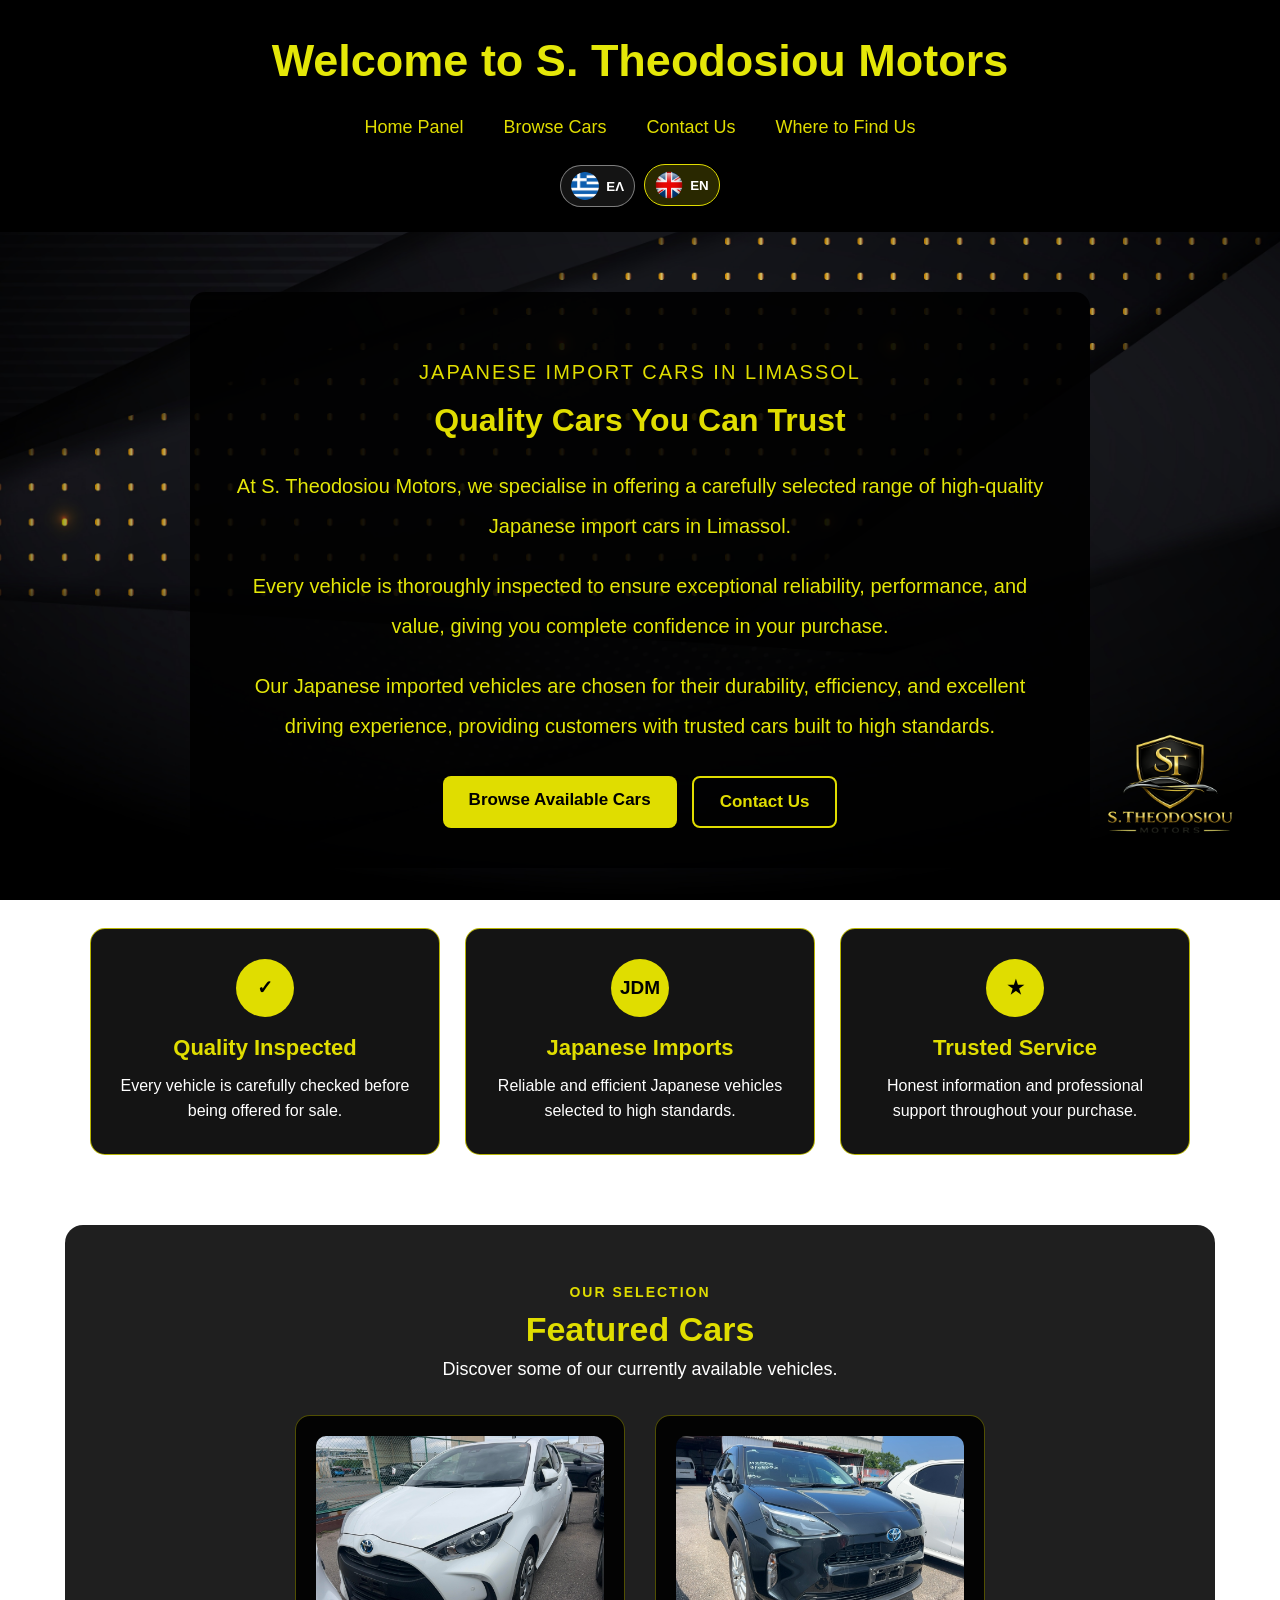
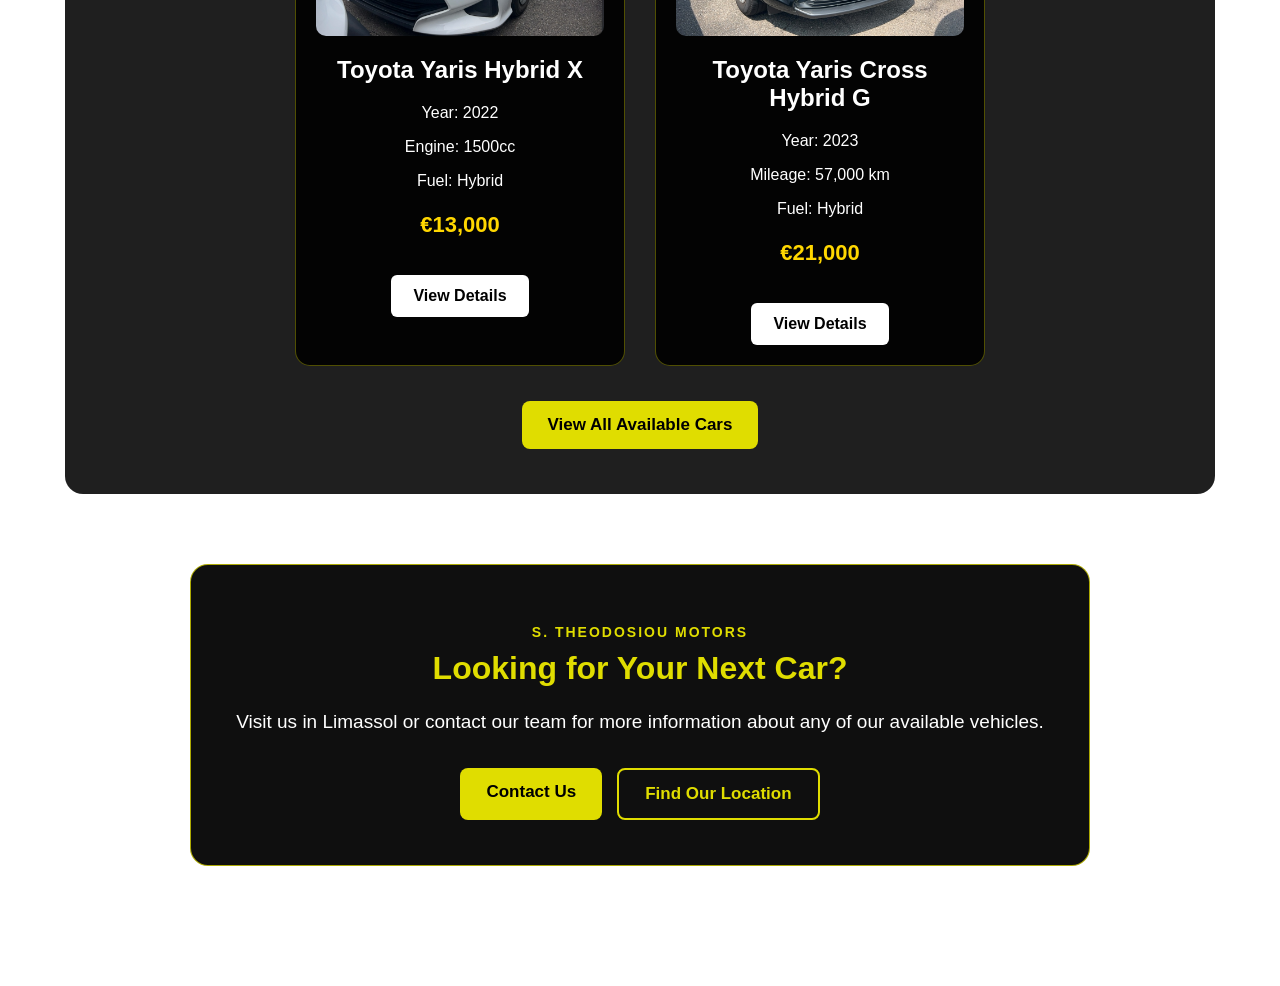
==== index.html @ 498f850a "Add files via upload" ====
<!DOCTYPE html>

<html lang="en">
<head>
<meta charset="utf-8"/>
<meta content="width=device-width, initial-scale=1.0" name="viewport"/>
<meta content="S. Theodosiou Motors offers carefully selected Japanese import cars in Limassol, Cyprus." name="description"/>
<title>S. Theodosiou Motors</title>
<link href="style.css" rel="stylesheet"/>
<script defer="" src="language.js"></script></head>
<body>
<header>
<h1>Welcome to S. Theodosiou Motors</h1>
<nav>
<a href="index.html">Home Panel</a>
<a href="browse.html">Browse Cars</a>
<a href="contact.html">Contact Us</a>
<a href="location.html">Where to Find Us</a>
</nav>
<div aria-label="Language selection" class="language-switcher">
<button aria-label="Ελληνικά" data-lang="el" type="button"><img alt="" src="images/flag-gr.png"/><span>ΕΛ</span></button>
<button aria-label="English" data-lang="en" type="button"><img alt="" src="images/flag-uk.png"/><span>EN</span></button>
</div></header>
<main>
<!-- INTRODUCTION -->
<section class="home">
<p class="home-label">JAPANESE IMPORT CARS IN LIMASSOL</p>
<h2>Quality Cars You Can Trust</h2>
<p>
                At S. Theodosiou Motors, we specialise in offering a carefully
                selected range of high-quality Japanese import cars in Limassol.
            </p>
<p>
                Every vehicle is thoroughly inspected to ensure exceptional
                reliability, performance, and value, giving you complete
                confidence in your purchase.
            </p>
<p>
                Our Japanese imported vehicles are chosen for their durability,
                efficiency, and excellent driving experience, providing customers
                with trusted cars built to high standards.
            </p>
<div class="home-buttons">
<a class="main-button" href="browse.html">
                    Browse Available Cars
                </a>
<a class="secondary-button" href="contact.html">
                    Contact Us
                </a>
</div>
</section>
<!-- BENEFITS -->
<section class="benefits">
<article class="benefit-box">
<div class="benefit-icon">✓</div>
<h3>Quality Inspected</h3>
<p>
                    Every vehicle is carefully checked before being offered
                    for sale.
                </p>
</article>
<article class="benefit-box">
<div class="benefit-icon">JDM</div>
<h3>Japanese Imports</h3>
<p>
                    Reliable and efficient Japanese vehicles selected to
                    high standards.
                </p>
</article>
<article class="benefit-box">
<div class="benefit-icon">★</div>
<h3>Trusted Service</h3>
<p>
                    Honest information and professional support throughout
                    your purchase.
                </p>
</article>
</section>
<!-- FEATURED CARS -->
<section class="featured-section">
<p class="section-label">OUR SELECTION</p>
<h2>Featured Cars</h2>
<p class="section-description">
                Discover some of our currently available vehicles.
            </p>
<div class="featured-cars">
<!-- FIRST FEATURED CAR -->
<article class="car-card">
<a aria-label="View Toyota Yaris Hybrid X" class="featured-image-link" href="yaris-hybrid-x.html">
<img alt="Toyota Yaris Hybrid X" src="images/yaris-hybrid-x/yaris1.jpg"/>
</a>
<h2>Toyota Yaris Hybrid X</h2>
<p>Year: 2022</p>
<p>Engine: 1500cc</p>
<p>Fuel: Hybrid</p>
<p class="price">€13,000</p>
<a href="yaris-hybrid-x.html">
                        View Details
                    </a>
</article>
<!-- SECOND FEATURED CAR -->
<article class="car-card">
<a aria-label="View Toyota Yaris Cross Hybrid G" class="featured-image-link" href="yaris-cross-hybrid-g.html">
<img alt="Toyota Yaris Cross Hybrid G" src="images/yaris-cross-hybrid-g/cross1.jpg"/>
</a>
<h2>Toyota Yaris Cross Hybrid G</h2>
<p>Year: 2023</p>
<p>Mileage: 57,000 km</p>
<p>Fuel: Hybrid</p>
<p class="price">€21,000</p>
<a href="yaris-cross-hybrid-g.html">
                        View Details
                    </a>
</article>
</div>
<a class="view-all-button" href="browse.html">
                View All Available Cars
            </a>
</section>
<!-- CONTACT CALL TO ACTION -->
<section class="home-contact">
<p class="section-label">S. THEODOSIOU MOTORS</p>
<h2>Looking for Your Next Car?</h2>
<p>
                Visit us in Limassol or contact our team for more information
                about any of our available vehicles.
            </p>
<div class="home-buttons">
<a class="main-button" href="contact.html">
                    Contact Us
                </a>
<a class="secondary-button" href="location.html">
                    Find Our Location
                </a>
</div>
</section>
</main>
<!-- LOGO -->
<div class="logo">
<img alt="S. Theodosiou Motors Logo" src="images/logo.png"/>
</div>
</body>
</html>
---- style.css ----
/* =========================
   GENERAL PAGE SETTINGS
========================= */

* {
    box-sizing: border-box;
}

html {
    scroll-behavior: smooth;
}

body {
    margin: 0;
    min-height: 100vh;
    font-family: Arial, sans-serif;
    color: rgb(228, 231, 8);

    background-image: url("images/background.jpg");
    background-size: cover;
    background-position: center;
    background-repeat: no-repeat;
    background-attachment: fixed;
}


/* =========================
   HEADER AND MENU
========================= */

header {
    background: rgb(0, 0, 0);
    padding: 25px 20px;
    text-align: center;
}

h1 {
    margin: 10px 0 20px;
    font-size: 45px;
}

nav {
    display: flex;
    justify-content: center;
    align-items: center;
    flex-wrap: wrap;
    gap: 12px;
}

nav a {
    display: inline-block;
    color: rgb(224, 221, 0);
    text-decoration: none;
    padding: 10px 14px;
    font-size: 18px;
    border-radius: 6px;
    transition:
        background 0.25s ease,
        color 0.25s ease;
}

nav a:hover {
    color: black;
    background: rgb(224, 221, 0);
}


/* =========================
   HOME PAGE
========================= */

.home {
    width: min(900px, 90%);
    margin: 60px auto;
    padding: 40px;

    background: rgba(0, 0, 0, 0.90);
    border-radius: 15px;
    text-align: center;
}

.home h2 {
    margin-top: 10px;
    font-size: 32px;
    color: rgb(224, 221, 0);
}

.home p {
    font-size: 20px;
    line-height: 2;
    font-weight: 500;
}

.home-label,
.section-label {
    margin-bottom: 10px;
    color: rgb(224, 221, 0);
    font-size: 14px;
    font-weight: bold;
    letter-spacing: 2px;
}

.home-buttons {
    display: flex;
    justify-content: center;
    flex-wrap: wrap;
    gap: 15px;
    margin-top: 30px;
}


/* =========================
   MAIN BUTTONS
========================= */

.main-button,
.secondary-button,
.view-all-button {
    display: inline-block;
    padding: 14px 26px;
    border-radius: 8px;
    text-decoration: none;
    font-size: 17px;
    font-weight: bold;
    transition:
        transform 0.25s ease,
        background 0.25s ease,
        color 0.25s ease;
}

.main-button {
    background: rgb(224, 221, 0);
    color: black;
}

.main-button:hover {
    background: white;
    color: black;
    transform: translateY(-3px);
}

.secondary-button {
    border: 2px solid rgb(224, 221, 0);
    color: rgb(224, 221, 0);
    background: transparent;
}

.secondary-button:hover {
    background: rgb(224, 221, 0);
    color: black;
    transform: translateY(-3px);
}


/* =========================
   HOME BENEFITS
========================= */

.benefits {
    display: grid;
    grid-template-columns: repeat(3, minmax(0, 1fr));
    gap: 25px;

    width: min(1100px, 90%);
    margin: 40px auto 70px;
}

.benefit-box {
    padding: 30px 24px;

    background: rgba(0, 0, 0, 0.92);
    border: 1px solid rgba(224, 221, 0, 0.8);
    border-radius: 15px;

    text-align: center;
    transition:
        transform 0.25s ease,
        box-shadow 0.25s ease;
}

.benefit-box:hover {
    transform: translateY(-6px);
    box-shadow: 0 12px 30px rgba(0, 0, 0, 0.55);
}

.benefit-icon {
    display: flex;
    justify-content: center;
    align-items: center;

    width: 58px;
    height: 58px;
    margin: 0 auto 18px;

    background: rgb(224, 221, 0);
    color: black;

    border-radius: 50%;
    font-size: 19px;
    font-weight: bold;
}

.benefit-box h3 {
    margin: 0 0 12px;
    color: rgb(224, 221, 0);
    font-size: 22px;
}

.benefit-box p {
    margin: 0;
    color: white;
    line-height: 1.6;
}


/* =========================
   COMPANY LOGO
========================= */

.logo {
    position: fixed;
    bottom: 20px;
    right: 20px;
    z-index: 20;
}

.logo img {
    width: 180px;
    max-width: 30vw;
    height: auto;
}


/* =========================
   BROWSE CARS
========================= */

.cars-container {
    display: grid;
    grid-template-columns: repeat(auto-fit, minmax(260px, 320px));
    justify-content: center;
    gap: 30px;
    padding: 50px 25px;
}

.car-card {
    width: 100%;
    background: rgba(0, 0, 0, 0.88);
    padding: 20px;
    border-radius: 15px;
    text-align: center;
    overflow: hidden;
}

.car-card img {
    width: 100%;
    height: 200px;
    object-fit: cover;
    display: block;
    border-radius: 10px;
}

.car-card h2 {
    color: white;
    font-size: 24px;
}

.car-card p {
    color: white;
}

.car-card a {
    display: inline-block;
    margin-top: 15px;
    padding: 12px 22px;

    background: white;
    color: black;

    text-decoration: none;
    border-radius: 6px;
    font-weight: bold;
    transition:
        background 0.25s ease,
        transform 0.25s ease;
}

.car-card a:hover {
    background: rgb(224, 221, 0);
    transform: translateY(-2px);
}

.price {
    font-size: 22px;
    font-weight: bold;
    color: gold !important;
}


/* =========================
   FEATURED CARS
========================= */

.featured-section {
    width: min(1150px, 94%);
    margin: 70px auto;
    padding: 45px 30px;

    background: rgba(0, 0, 0, 0.88);
    border-radius: 18px;

    text-align: center;
}

.featured-section > h2 {
    margin: 5px 0 10px;
    color: rgb(224, 221, 0);
    font-size: 34px;
}

.section-description {
    margin: 0 0 35px;
    color: white;
    font-size: 18px;
}

.featured-cars {
    display: grid;
    grid-template-columns: repeat(auto-fit, minmax(260px, 330px));
    justify-content: center;
    gap: 30px;
}

.featured-cars .car-card {
    border: 1px solid rgba(224, 221, 0, 0.35);
    transition:
        transform 0.25s ease,
        box-shadow 0.25s ease;
}

.featured-cars .car-card:hover {
    transform: translateY(-6px);
    box-shadow: 0 14px 32px rgba(0, 0, 0, 0.6);
}

.featured-image-link {
    display: block !important;
    margin: 0 !important;
    padding: 0 !important;
    background: transparent !important;
}

.featured-image-link img {
    transition: transform 0.3s ease;
}

.featured-image-link:hover img {
    transform: scale(1.03);
}

.view-all-button {
    margin-top: 35px;
    background: rgb(224, 221, 0);
    color: black;
}

.view-all-button:hover {
    background: white;
    transform: translateY(-3px);
}


/* =========================
   HOME CONTACT SECTION
========================= */

.home-contact {
    width: min(900px, 90%);
    margin: 70px auto 120px;
    padding: 45px 35px;

    background: rgba(0, 0, 0, 0.94);
    border: 1px solid rgba(224, 221, 0, 0.75);
    border-radius: 18px;

    text-align: center;
}

.home-contact h2 {
    margin: 8px 0 15px;
    color: rgb(224, 221, 0);
    font-size: 32px;
}

.home-contact > p:not(.section-label) {
    color: white;
    font-size: 19px;
    line-height: 1.7;
}


/* =========================
   CAR DETAILS PAGE
========================= */

.car-details {
    width: min(1100px, 90%);
    margin: 50px auto;
    padding: 30px;

    background: rgba(0, 0, 0, 0.90);
    border-radius: 15px;
    text-align: center;
}

.gallery {
    display: grid;
    grid-template-columns: repeat(auto-fit, minmax(230px, 300px));
    justify-content: center;
    gap: 20px;
}

.gallery a {
    display: block;
}

.gallery img {
    width: 100%;
    height: 220px;
    display: block;
    object-fit: cover;
    border-radius: 10px;
}

.information {
    font-size: 20px;
    line-height: 1.8;
}


/* =========================
   CONTACT PAGE
========================= */

.contact-box {
    width: min(900px, 90%);
    margin: 50px auto;
    padding: 35px;

    background: rgba(0, 0, 0, 0.90);
    color: white;

    text-align: center;
    border-radius: 15px;
    font-size: 20px;
}

.whatsapp-button {
    display: inline-block;
    margin-top: 20px;
    padding: 15px 25px;

    background: green;
    color: white;

    text-decoration: none;
    border-radius: 10px;
    font-weight: bold;
}


/* =========================
   TABLET
========================= */

@media screen and (max-width: 768px) {

    body {
        background-attachment: scroll;
    }

    header {
        padding: 18px 12px;
    }

    h1 {
        font-size: 32px;
    }

    nav {
        gap: 8px;
    }

    nav a {
        font-size: 16px;
        padding: 9px 10px;
        margin: 0;
    }

    .home {
        width: 92%;
        margin: 30px auto;
        padding: 25px 20px;
    }

    .home p {
        font-size: 17px;
        line-height: 1.7;
    }

    .benefits {
        grid-template-columns: 1fr;
        width: 92%;
        gap: 18px;
        margin-bottom: 45px;
    }

    .featured-section {
        width: 94%;
        margin: 45px auto;
        padding: 30px 18px;
    }

    .featured-section > h2 {
        font-size: 29px;
    }

    .home-contact {
        width: 92%;
        margin: 45px auto 80px;
        padding: 30px 22px;
    }

    .cars-container {
        grid-template-columns: repeat(2, minmax(0, 1fr));
        gap: 16px;
        padding: 30px 15px;
    }

    .car-card {
        padding: 14px;
    }

    .car-card img {
        height: 170px;
    }

    .car-card h2 {
        font-size: 20px;
    }

    .car-details {
        width: 94%;
        margin: 30px auto;
        padding: 20px;
    }

    .information {
        font-size: 18px;
    }

    .logo img {
        width: 120px;
    }
}


/* =========================
   MOBILE PHONE
========================= */

@media screen and (max-width: 520px) {

    header {
        padding: 15px 10px;
    }

    h1 {
        font-size: 27px;
        line-height: 1.2;
    }

    nav {
        flex-direction: column;
        width: 100%;
    }

    nav a {
        width: 100%;
        max-width: 280px;
        padding: 11px;
        font-size: 16px;
        background: rgba(255, 255, 255, 0.08);
    }

    .home {
        width: 94%;
        margin: 22px auto;
        padding: 20px 16px;
    }

    .home h2 {
        font-size: 23px;
    }

    .home p {
        font-size: 16px;
        line-height: 1.6;
    }

    .home-label,
    .section-label {
        font-size: 12px;
        letter-spacing: 1.4px;
    }

    .home-buttons {
        flex-direction: column;
        align-items: center;
    }

    .main-button,
    .secondary-button,
    .view-all-button {
        width: 100%;
        max-width: 290px;
        padding: 13px 18px;
    }

    .benefits {
        width: 94%;
        margin: 25px auto 40px;
    }

    .benefit-box {
        padding: 24px 18px;
    }

    .featured-section {
        width: 94%;
        margin: 40px auto;
        padding: 25px 14px;
    }

    .featured-section > h2 {
        font-size: 27px;
    }

    .section-description {
        font-size: 16px;
    }

    .featured-cars {
        grid-template-columns: 1fr;
    }

    .home-contact {
        width: 94%;
        margin: 40px auto 60px;
        padding: 25px 17px;
    }

    .home-contact h2 {
        font-size: 26px;
    }

    .home-contact > p:not(.section-label) {
        font-size: 16px;
    }

    .cars-container {
        grid-template-columns: 1fr;
        padding: 25px 14px;
        gap: 22px;
    }

    .car-card {
        width: 100%;
        max-width: 390px;
        margin: 0 auto;
        padding: 16px;
    }

    .car-card img {
        height: 210px;
    }

    .car-card h2 {
        font-size: 22px;
    }

    .car-card a {
        width: 100%;
    }

    .car-details {
        width: 94%;
        margin: 22px auto;
        padding: 16px;
    }

    .car-details h2 {
        font-size: 23px;
    }

    .gallery {
        grid-template-columns: 1fr;
        gap: 15px;
    }

    .gallery img {
        width: 100%;
        height: auto;
        max-height: 300px;
    }

    .information {
        font-size: 16px;
        line-height: 1.6;
    }

    .contact-box {
        width: 94%;
        padding: 22px 16px;
        font-size: 17px;
    }

    .logo {
        position: static;
        text-align: center;
        margin: 25px auto;
    }

    .logo img {
        width: 110px;
        max-width: 100%;
    }
}


/* =========================
   LANGUAGE SWITCHER
========================= */
.language-switcher {
    display: flex;
    justify-content: center;
    gap: 9px;
    margin-top: 17px;
}
.language-switcher button {
    display: inline-flex;
    align-items: center;
    gap: 7px;
    padding: 6px 10px;
    border: 1px solid rgba(255,255,255,.45);
    border-radius: 999px;
    background: rgba(255,255,255,.08);
    color: white;
    cursor: pointer;
    font-weight: 700;
    transition: transform .2s ease, border-color .2s ease, background .2s ease;
}
.language-switcher button:hover,
.language-switcher button.active {
    transform: translateY(-1px);
    border-color: rgb(224,221,0);
    background: rgba(224,221,0,.18);
}
.language-switcher img {
    width: 28px;
    height: 28px;
    object-fit: cover;
    border-radius: 50%;
    display: block;
}
@media (max-width: 520px) {
    .language-switcher span { display: none; }
    .language-switcher button { padding: 5px; }
}
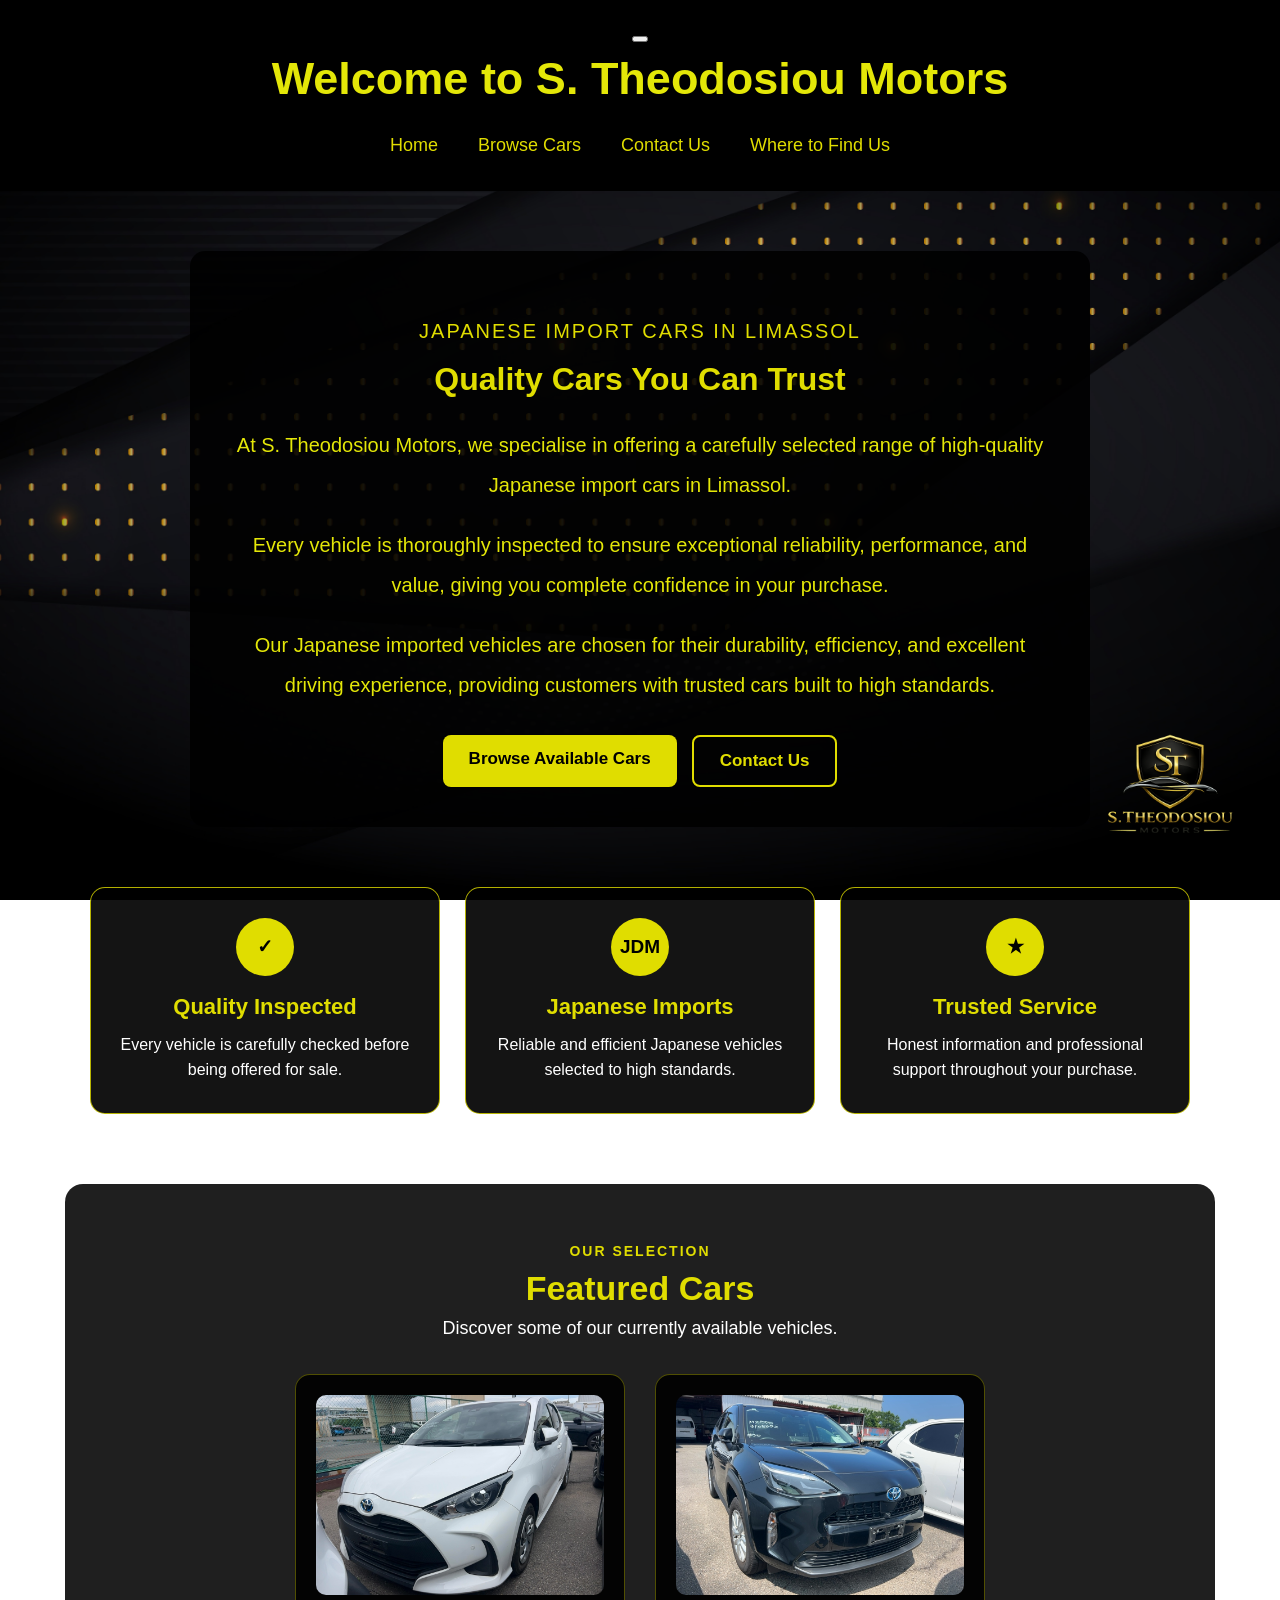
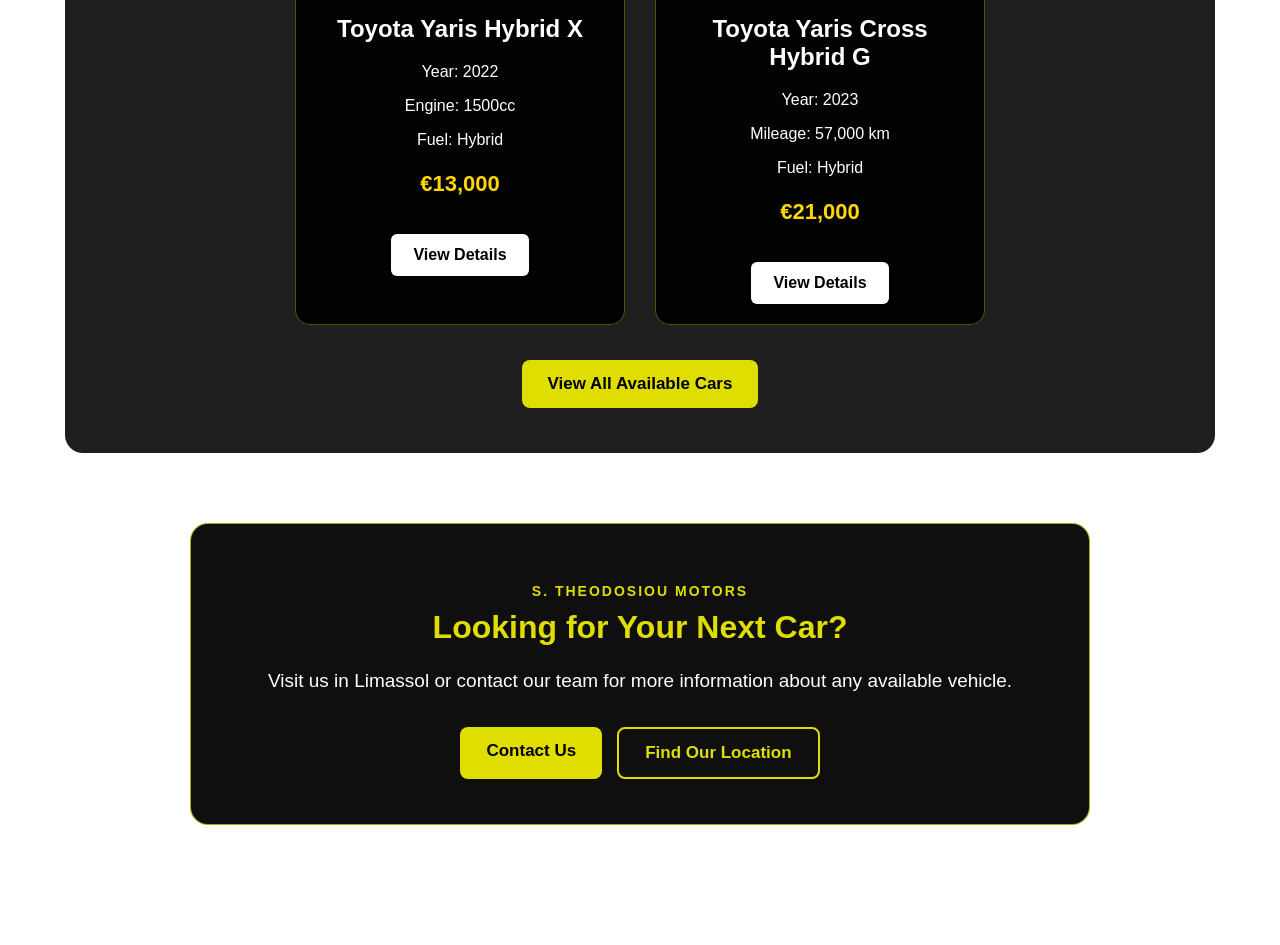
==== commit 00a9285e: "Update index.html" ====
--- a/index.html
+++ b/index.html
@@ -1,143 +1,237 @@
 <!DOCTYPE html>
-
 <html lang="en">
+
 <head>
-<meta charset="utf-8"/>
-<meta content="width=device-width, initial-scale=1.0" name="viewport"/>
-<meta content="S. Theodosiou Motors offers carefully selected Japanese import cars in Limassol, Cyprus." name="description"/>
-<title>S. Theodosiou Motors</title>
-<link href="style.css" rel="stylesheet"/>
-<script defer="" src="language.js"></script></head>
+    <meta charset="UTF-8">
+    <meta name="viewport" content="width=device-width, initial-scale=1.0">
+
+    <title>S. Theodosiou Motors</title>
+
+    <meta name="description"
+          content="S. Theodosiou Motors offers selected Japanese import cars in Limassol, Cyprus.">
+
+    <!-- SOCIAL MEDIA THUMBNAIL -->
+    <meta property="og:title" content="S. Theodosiou Motors">
+    <meta property="og:description"
+          content="Quality Japanese import cars in Limassol, Cyprus.">
+    <meta property="og:image"
+          content="https://andys450.github.io/s-theodosiou-motors.cy/images/social-thumbnail.jpg">
+    <meta property="og:image:type" content="image/jpeg">
+    <meta property="og:type" content="website">
+    <meta property="og:url"
+          content="https://andys450.github.io/s-theodosiou-motors.cy/">
+    <meta property="og:site_name" content="S. Theodosiou Motors">
+
+    <!-- THUMBNAIL FOR X / TWITTER -->
+    <meta name="twitter:card" content="summary_large_image">
+    <meta name="twitter:title" content="S. Theodosiou Motors">
+    <meta name="twitter:description"
+          content="Quality Japanese import cars in Limassol, Cyprus.">
+    <meta name="twitter:image"
+          content="https://andys450.github.io/s-theodosiou-motors.cy/images/social-thumbnail.jpg">
+
+    <link rel="stylesheet" href="style.css">
+</head>
+
 <body>
-<header>
-<h1>Welcome to S. Theodosiou Motors</h1>
-<nav>
-<a href="index.html">Home Panel</a>
-<a href="browse.html">Browse Cars</a>
-<a href="contact.html">Contact Us</a>
-<a href="location.html">Where to Find Us</a>
-</nav>
-<div aria-label="Language selection" class="language-switcher">
-<button aria-label="Ελληνικά" data-lang="el" type="button"><img alt="" src="images/flag-gr.png"/><span>ΕΛ</span></button>
-<button aria-label="English" data-lang="en" type="button"><img alt="" src="images/flag-uk.png"/><span>EN</span></button>
-</div></header>
-<main>
-<!-- INTRODUCTION -->
-<section class="home">
-<p class="home-label">JAPANESE IMPORT CARS IN LIMASSOL</p>
-<h2>Quality Cars You Can Trust</h2>
-<p>
+
+    <header>
+
+        <button id="languageToggle"
+                class="language-toggle"
+                type="button"
+                aria-label="Change language">
+        </button>
+
+        <h1>Welcome to S. Theodosiou Motors</h1>
+
+        <nav>
+            <a href="index.html">Home</a>
+            <a href="browse.html">Browse Cars</a>
+            <a href="contact.html">Contact Us</a>
+            <a href="location.html">Where to Find Us</a>
+        </nav>
+
+    </header>
+
+
+    <main>
+
+        <section class="home">
+
+            <p class="home-label">
+                JAPANESE IMPORT CARS IN LIMASSOL
+            </p>
+
+            <h2>Quality Cars You Can Trust</h2>
+
+            <p>
                 At S. Theodosiou Motors, we specialise in offering a carefully
                 selected range of high-quality Japanese import cars in Limassol.
             </p>
-<p>
+
+            <p>
                 Every vehicle is thoroughly inspected to ensure exceptional
                 reliability, performance, and value, giving you complete
                 confidence in your purchase.
             </p>
-<p>
+
+            <p>
                 Our Japanese imported vehicles are chosen for their durability,
                 efficiency, and excellent driving experience, providing customers
                 with trusted cars built to high standards.
             </p>
-<div class="home-buttons">
-<a class="main-button" href="browse.html">
+
+            <div class="home-buttons">
+                <a href="browse.html" class="main-button">
                     Browse Available Cars
                 </a>
-<a class="secondary-button" href="contact.html">
+
+                <a href="contact.html" class="secondary-button">
                     Contact Us
                 </a>
-</div>
-</section>
-<!-- BENEFITS -->
-<section class="benefits">
-<article class="benefit-box">
-<div class="benefit-icon">✓</div>
-<h3>Quality Inspected</h3>
-<p>
-                    Every vehicle is carefully checked before being offered
-                    for sale.
+            </div>
+
+        </section>
+
+
+        <section class="benefits">
+
+            <article class="benefit-box">
+                <div class="benefit-icon">✓</div>
+                <h3>Quality Inspected</h3>
+                <p>
+                    Every vehicle is carefully checked before being offered for sale.
                 </p>
-</article>
-<article class="benefit-box">
-<div class="benefit-icon">JDM</div>
-<h3>Japanese Imports</h3>
-<p>
-                    Reliable and efficient Japanese vehicles selected to
-                    high standards.
+            </article>
+
+            <article class="benefit-box">
+                <div class="benefit-icon">JDM</div>
+                <h3>Japanese Imports</h3>
+                <p>
+                    Reliable and efficient Japanese vehicles selected to high standards.
                 </p>
-</article>
-<article class="benefit-box">
-<div class="benefit-icon">★</div>
-<h3>Trusted Service</h3>
-<p>
-                    Honest information and professional support throughout
-                    your purchase.
+            </article>
+
+            <article class="benefit-box">
+                <div class="benefit-icon">★</div>
+                <h3>Trusted Service</h3>
+                <p>
+                    Honest information and professional support throughout your purchase.
                 </p>
-</article>
-</section>
-<!-- FEATURED CARS -->
-<section class="featured-section">
-<p class="section-label">OUR SELECTION</p>
-<h2>Featured Cars</h2>
-<p class="section-description">
+            </article>
+
+        </section>
+
+
+        <section class="featured-section">
+
+            <p class="section-label">OUR SELECTION</p>
+
+            <h2>Featured Cars</h2>
+
+            <p class="section-description">
                 Discover some of our currently available vehicles.
             </p>
-<div class="featured-cars">
-<!-- FIRST FEATURED CAR -->
-<article class="car-card">
-<a aria-label="View Toyota Yaris Hybrid X" class="featured-image-link" href="yaris-hybrid-x.html">
-<img alt="Toyota Yaris Hybrid X" src="images/yaris-hybrid-x/yaris1.jpg"/>
-</a>
-<h2>Toyota Yaris Hybrid X</h2>
-<p>Year: 2022</p>
-<p>Engine: 1500cc</p>
-<p>Fuel: Hybrid</p>
-<p class="price">€13,000</p>
-<a href="yaris-hybrid-x.html">
+
+            <div class="featured-cars">
+
+                <article class="car-card">
+
+                    <a href="yaris-hybrid-x.html"
+                       class="featured-image-link"
+                       aria-label="View Toyota Yaris Hybrid X">
+
+                        <img src="images/yaris-hybrid-x/yaris1.jpg"
+                             alt="Toyota Yaris Hybrid X">
+                    </a>
+
+                    <h2>Toyota Yaris Hybrid X</h2>
+
+                    <p>Year: 2022</p>
+                    <p>Engine: 1500cc</p>
+                    <p>Fuel: Hybrid</p>
+
+                    <p class="price">€13,000</p>
+
+                    <a href="yaris-hybrid-x.html">
                         View Details
                     </a>
-</article>
-<!-- SECOND FEATURED CAR -->
-<article class="car-card">
-<a aria-label="View Toyota Yaris Cross Hybrid G" class="featured-image-link" href="yaris-cross-hybrid-g.html">
-<img alt="Toyota Yaris Cross Hybrid G" src="images/yaris-cross-hybrid-g/cross1.jpg"/>
-</a>
-<h2>Toyota Yaris Cross Hybrid G</h2>
-<p>Year: 2023</p>
-<p>Mileage: 57,000 km</p>
-<p>Fuel: Hybrid</p>
-<p class="price">€21,000</p>
-<a href="yaris-cross-hybrid-g.html">
+
+                </article>
+
+
+                <article class="car-card">
+
+                    <a href="yaris-cross-hybrid-g.html"
+                       class="featured-image-link"
+                       aria-label="View Toyota Yaris Cross Hybrid G">
+
+                        <img src="images/yaris-cross-hybrid-g/cross1.jpg"
+                             alt="Toyota Yaris Cross Hybrid G">
+                    </a>
+
+                    <h2>Toyota Yaris Cross Hybrid G</h2>
+
+                    <p>Year: 2023</p>
+                    <p>Mileage: 57,000 km</p>
+                    <p>Fuel: Hybrid</p>
+
+                    <p class="price">€21,000</p>
+
+                    <a href="yaris-cross-hybrid-g.html">
                         View Details
                     </a>
-</article>
-</div>
-<a class="view-all-button" href="browse.html">
+
+                </article>
+
+            </div>
+
+            <a href="browse.html" class="view-all-button">
                 View All Available Cars
             </a>
-</section>
-<!-- CONTACT CALL TO ACTION -->
-<section class="home-contact">
-<p class="section-label">S. THEODOSIOU MOTORS</p>
-<h2>Looking for Your Next Car?</h2>
-<p>
+
+        </section>
+
+
+        <section class="home-contact">
+
+            <p class="section-label">
+                S. THEODOSIOU MOTORS
+            </p>
+
+            <h2>Looking for Your Next Car?</h2>
+
+            <p>
                 Visit us in Limassol or contact our team for more information
-                about any of our available vehicles.
-            </p>
-<div class="home-buttons">
-<a class="main-button" href="contact.html">
+                about any available vehicle.
+            </p>
+
+            <div class="home-buttons">
+
+                <a href="contact.html" class="main-button">
                     Contact Us
                 </a>
-<a class="secondary-button" href="location.html">
+
+                <a href="location.html" class="secondary-button">
                     Find Our Location
                 </a>
-</div>
-</section>
-</main>
-<!-- LOGO -->
-<div class="logo">
-<img alt="S. Theodosiou Motors Logo" src="images/logo.png"/>
-</div>
+
+            </div>
+
+        </section>
+
+    </main>
+
+
+    <div class="logo">
+        <img src="images/logo.png"
+             alt="S. Theodosiou Motors Logo">
+    </div>
+
+
+    <script src="language.js"></script>
+
 </body>
+
 </html>
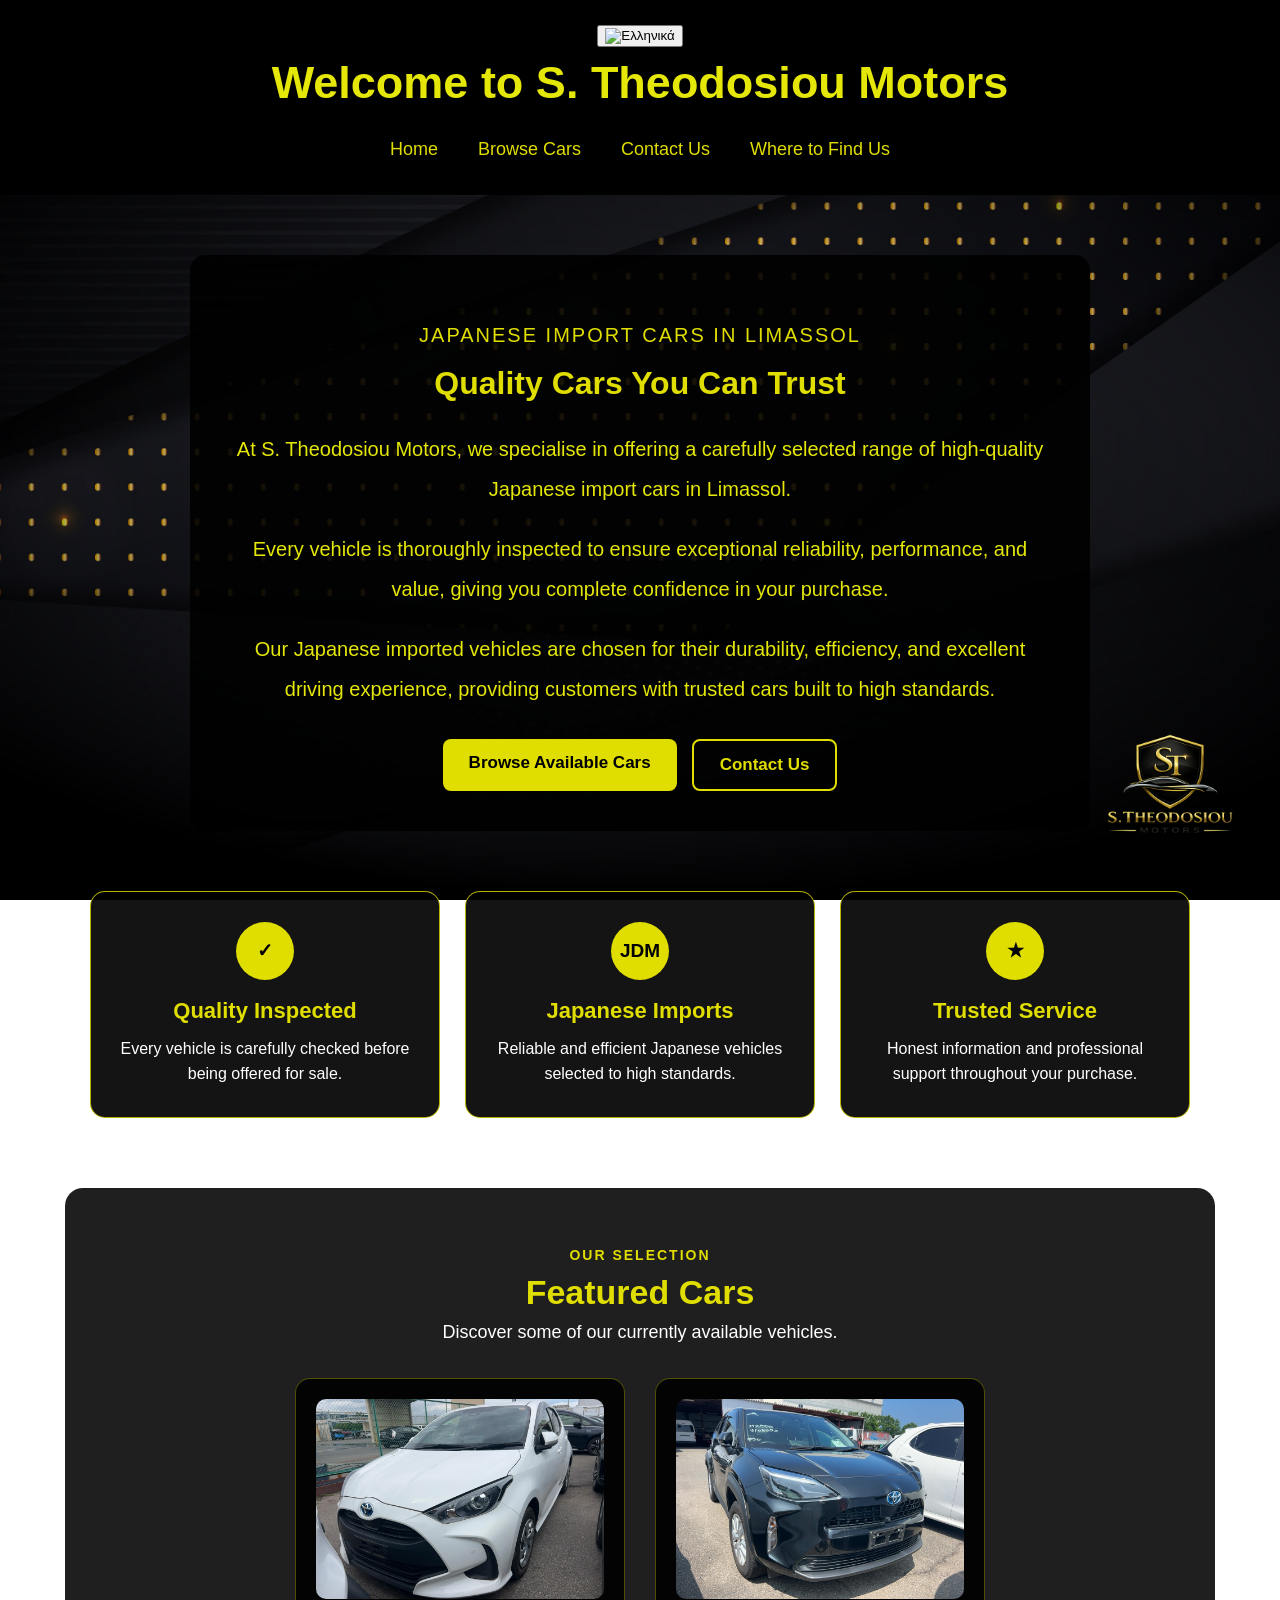
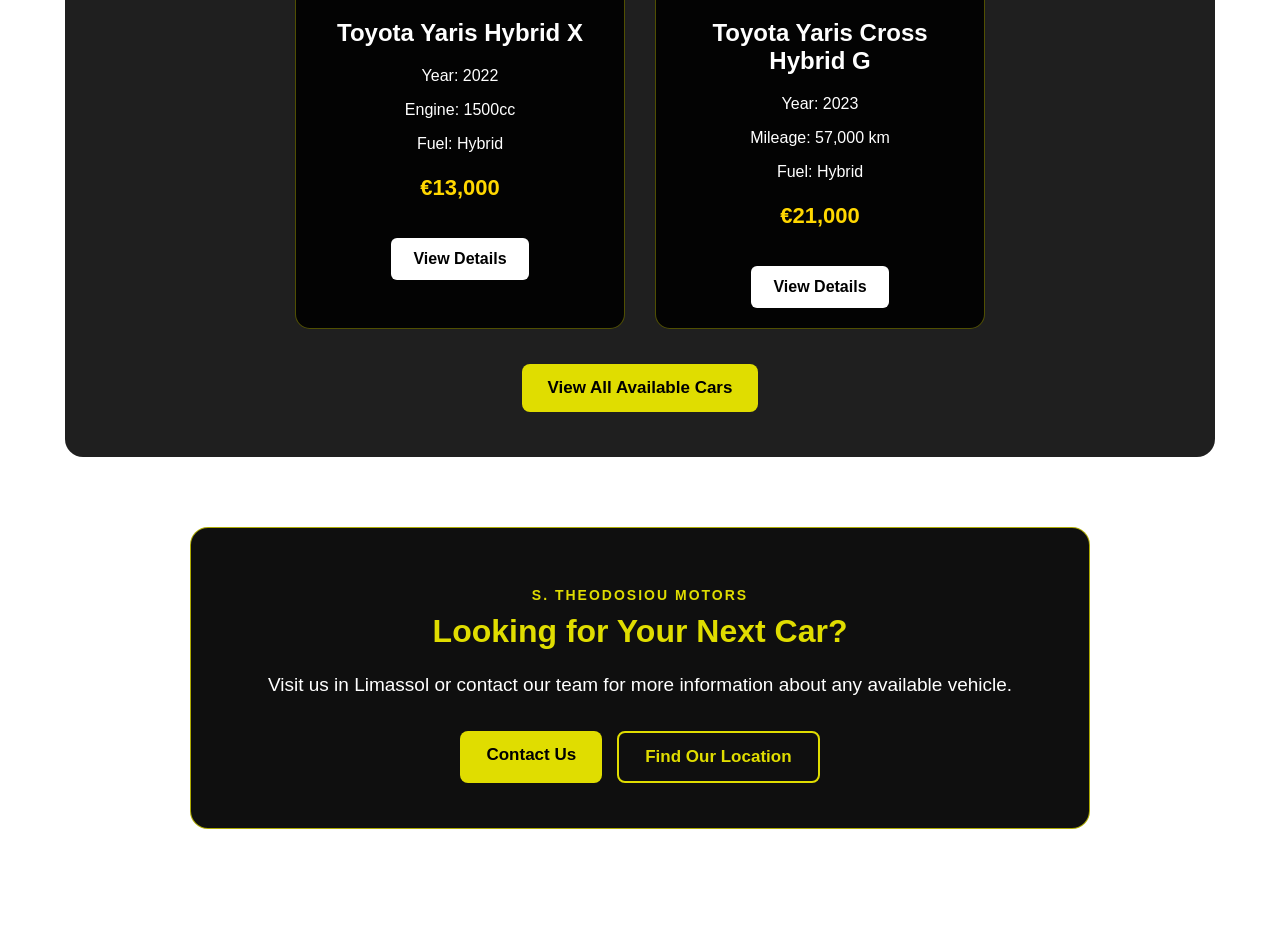
==== commit a7b9e01e: "Update index.html" ====
--- a/index.html
+++ b/index.html
@@ -37,11 +37,17 @@
 
     <header>
 
-        <button id="languageToggle"
-                class="language-toggle"
-                type="button"
-                aria-label="Change language">
-        </button>
+<button class="language-toggle"
+        type="button"
+        onclick="window.location.href='index-gr.html'"
+        aria-label="Αλλαγή στα Ελληνικά"
+        title="Αλλαγή στα Ελληνικά">
+
+    <img src="images/flags/gr.png"
+         class="language-flag"
+         alt="Ελληνικά">
+
+</button>
 
         <h1>Welcome to S. Theodosiou Motors</h1>
 
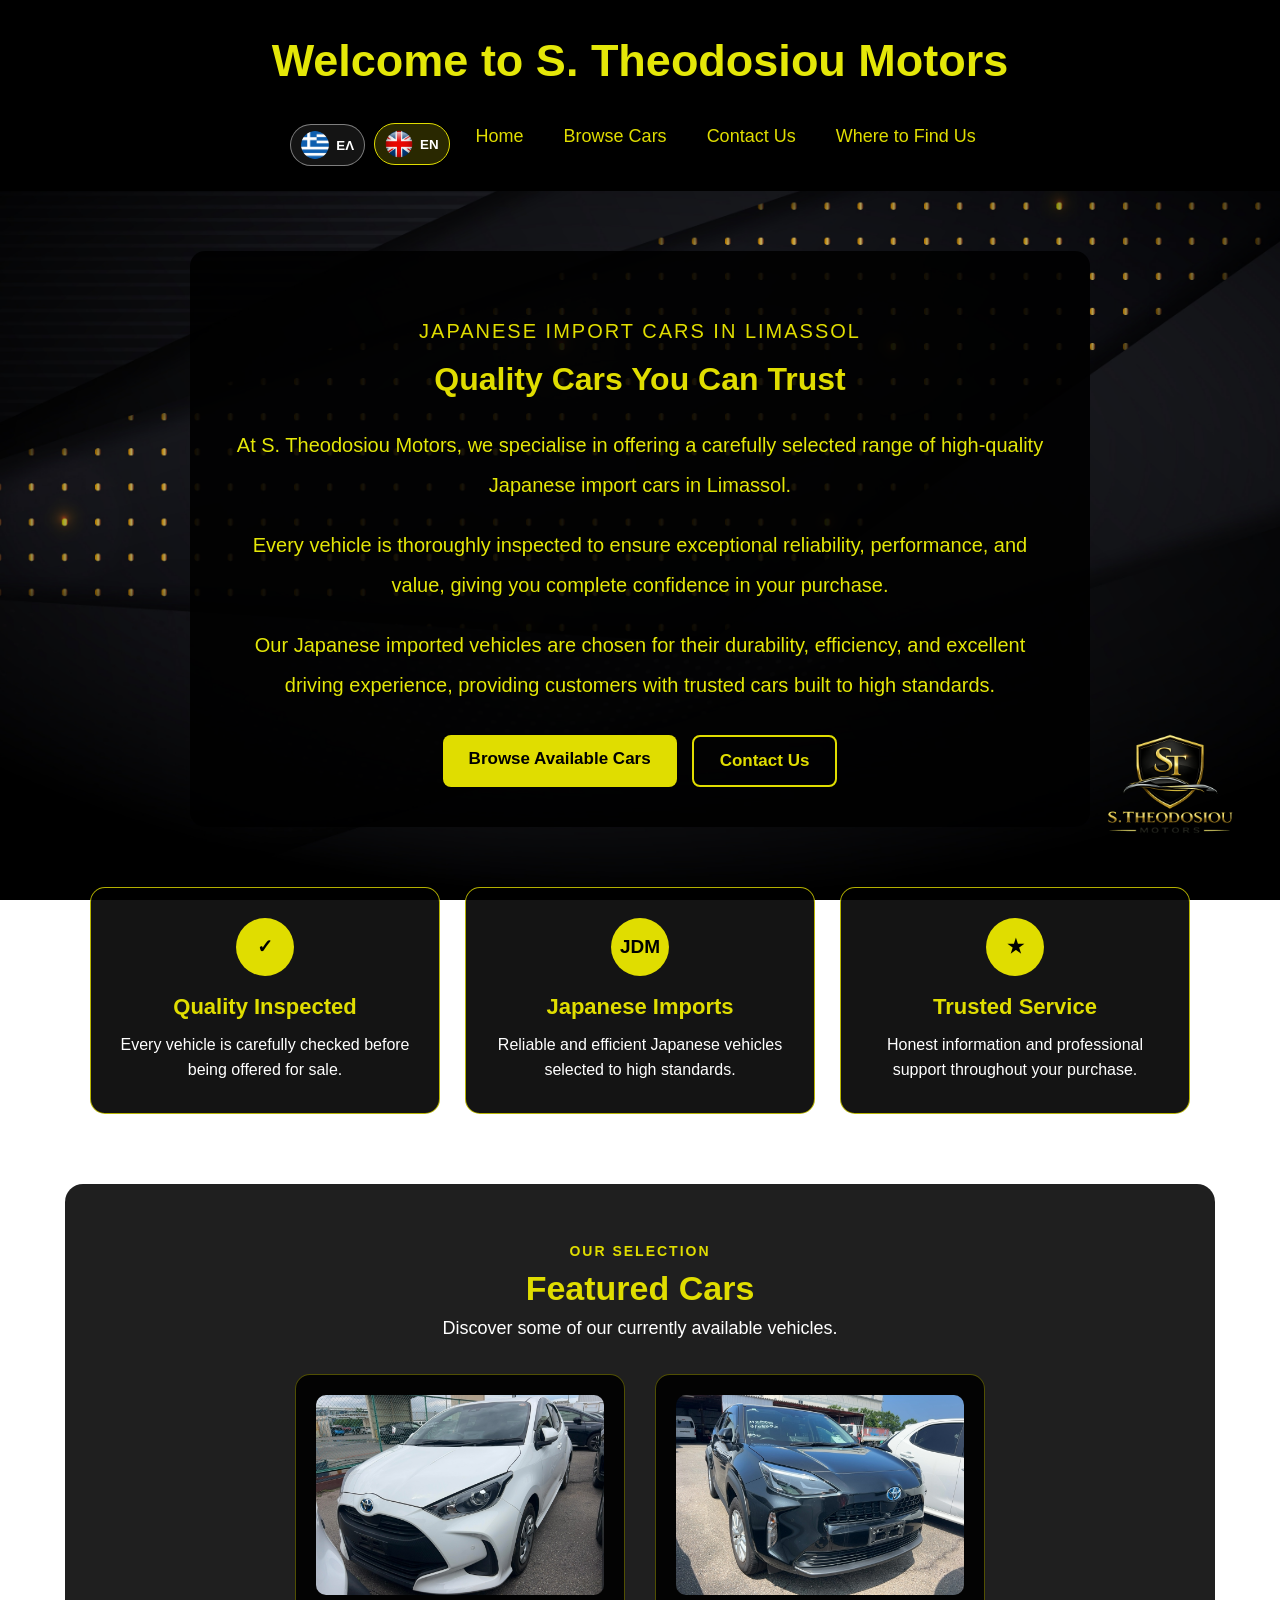
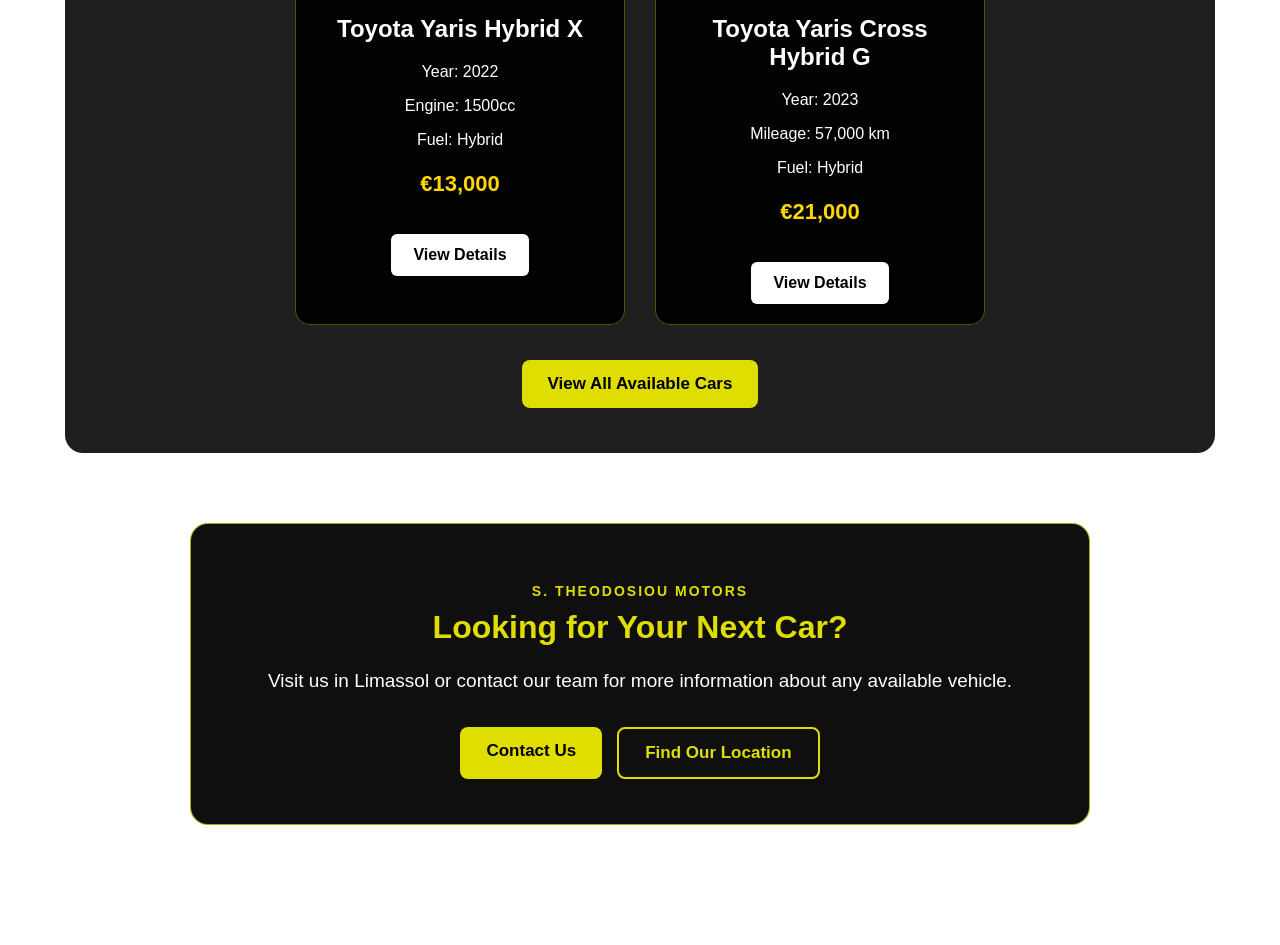
==== commit 8a7d329b: "Update index.html" ====
--- a/index.html
+++ b/index.html
@@ -2,6 +2,10 @@
 <html lang="en">
 
 <head>
+
+    <link rel="stylesheet" href="style.css">
+<script defer src="language.js"></script>
+    
     <meta charset="UTF-8">
     <meta name="viewport" content="width=device-width, initial-scale=1.0">
 
@@ -14,67 +18,119 @@
     <meta property="og:title" content="S. Theodosiou Motors">
     <meta property="og:description"
           content="Quality Japanese import cars in Limassol, Cyprus.">
+
     <meta property="og:image"
           content="https://andys450.github.io/s-theodosiou-motors.cy/images/social-thumbnail.jpg">
+
     <meta property="og:image:type" content="image/jpeg">
+
     <meta property="og:type" content="website">
+
     <meta property="og:url"
           content="https://andys450.github.io/s-theodosiou-motors.cy/">
-    <meta property="og:site_name" content="S. Theodosiou Motors">
-
-    <!-- THUMBNAIL FOR X / TWITTER -->
-    <meta name="twitter:card" content="summary_large_image">
-    <meta name="twitter:title" content="S. Theodosiou Motors">
+
+    <meta property="og:site_name"
+          content="S. Theodosiou Motors">
+
+
+    <!-- X / TWITTER THUMBNAIL -->
+    <meta name="twitter:card"
+          content="summary_large_image">
+
+    <meta name="twitter:title"
+          content="S. Theodosiou Motors">
+
     <meta name="twitter:description"
           content="Quality Japanese import cars in Limassol, Cyprus.">
+
     <meta name="twitter:image"
           content="https://andys450.github.io/s-theodosiou-motors.cy/images/social-thumbnail.jpg">
 
+
+    <!-- CSS -->
     <link rel="stylesheet" href="style.css">
+
 </head>
 
+
 <body>
 
+
+    <!-- HEADER -->
     <header>
 
-<button class="language-toggle"
-        type="button"
-        onclick="window.location.href='index-gr.html'"
-        aria-label="Αλλαγή στα Ελληνικά"
-        title="Αλλαγή στα Ελληνικά">
-
-    <img src="images/flags/gr.png"
-         class="language-flag"
-         alt="Ελληνικά">
-
-</button>
-
-        <h1>Welcome to S. Theodosiou Motors</h1>
+
+        <!-- LANGUAGE BUTTON -->
+        <!-- English page -> Greek flag -> Opens Greek homepage -->
+
+
+
+        <h1>
+            Welcome to S. Theodosiou Motors
+        </h1>
+
 
         <nav>
-            <a href="index.html">Home</a>
-            <a href="browse.html">Browse Cars</a>
-            <a href="contact.html">Contact Us</a>
-            <a href="location.html">Where to Find Us</a>
+
+            <div aria-label="Language selection" class="language-switcher">
+    <button aria-label="Ελληνικά" data-lang="el" type="button">
+        <img alt="" src="images/flag-gr.png">
+        <span>ΕΛ</span>
+    </button>
+
+    <button aria-label="English" data-lang="en" type="button">
+        <img alt="" src="images/flag-uk.png">
+        <span>EN</span>
+    </button>
+</div>
+
+            <a href="index.html">
+                Home
+            </a>
+
+            <a href="browse.html">
+                Browse Cars
+            </a>
+
+            <a href="contact.html">
+                Contact Us
+            </a>
+
+            <a href="location.html">
+                Where to Find Us
+            </a>
+
         </nav>
 
+
     </header>
 
 
+
+    <!-- MAIN CONTENT -->
     <main>
 
+
+
+        <!-- INTRODUCTION -->
         <section class="home">
+
 
             <p class="home-label">
                 JAPANESE IMPORT CARS IN LIMASSOL
             </p>
 
-            <h2>Quality Cars You Can Trust</h2>
+
+            <h2>
+                Quality Cars You Can Trust
+            </h2>
+
 
             <p>
                 At S. Theodosiou Motors, we specialise in offering a carefully
                 selected range of high-quality Japanese import cars in Limassol.
             </p>
+
 
             <p>
                 Every vehicle is thoroughly inspected to ensure exceptional
@@ -82,162 +138,300 @@
                 confidence in your purchase.
             </p>
 
+
             <p>
                 Our Japanese imported vehicles are chosen for their durability,
                 efficiency, and excellent driving experience, providing customers
                 with trusted cars built to high standards.
             </p>
 
+
             <div class="home-buttons">
-                <a href="browse.html" class="main-button">
+
+
+                <a href="browse.html"
+                   class="main-button">
+
                     Browse Available Cars
+
                 </a>
 
-                <a href="contact.html" class="secondary-button">
+
+                <a href="contact.html"
+                   class="secondary-button">
+
                     Contact Us
+
                 </a>
+
+
             </div>
 
+
         </section>
 
 
+
+        <!-- BENEFITS -->
         <section class="benefits">
 
+
             <article class="benefit-box">
-                <div class="benefit-icon">✓</div>
-                <h3>Quality Inspected</h3>
+
+                <div class="benefit-icon">
+                    ✓
+                </div>
+
+                <h3>
+                    Quality Inspected
+                </h3>
+
                 <p>
                     Every vehicle is carefully checked before being offered for sale.
                 </p>
+
             </article>
 
+
+
             <article class="benefit-box">
-                <div class="benefit-icon">JDM</div>
-                <h3>Japanese Imports</h3>
+
+                <div class="benefit-icon">
+                    JDM
+                </div>
+
+                <h3>
+                    Japanese Imports
+                </h3>
+
                 <p>
                     Reliable and efficient Japanese vehicles selected to high standards.
                 </p>
+
             </article>
 
+
+
             <article class="benefit-box">
-                <div class="benefit-icon">★</div>
-                <h3>Trusted Service</h3>
+
+                <div class="benefit-icon">
+                    ★
+                </div>
+
+                <h3>
+                    Trusted Service
+                </h3>
+
                 <p>
                     Honest information and professional support throughout your purchase.
                 </p>
+
             </article>
 
+
         </section>
 
 
+
+        <!-- FEATURED CARS -->
         <section class="featured-section">
 
-            <p class="section-label">OUR SELECTION</p>
-
-            <h2>Featured Cars</h2>
+
+            <p class="section-label">
+                OUR SELECTION
+            </p>
+
+
+            <h2>
+                Featured Cars
+            </h2>
+
 
             <p class="section-description">
                 Discover some of our currently available vehicles.
             </p>
 
+
+
             <div class="featured-cars">
 
+
+
+                <!-- TOYOTA YARIS -->
                 <article class="car-card">
+
 
                     <a href="yaris-hybrid-x.html"
                        class="featured-image-link"
                        aria-label="View Toyota Yaris Hybrid X">
 
+
                         <img src="images/yaris-hybrid-x/yaris1.jpg"
                              alt="Toyota Yaris Hybrid X">
+
+
                     </a>
 
-                    <h2>Toyota Yaris Hybrid X</h2>
-
-                    <p>Year: 2022</p>
-                    <p>Engine: 1500cc</p>
-                    <p>Fuel: Hybrid</p>
-
-                    <p class="price">€13,000</p>
+
+                    <h2>
+                        Toyota Yaris Hybrid X
+                    </h2>
+
+
+                    <p>
+                        Year: 2022
+                    </p>
+
+
+                    <p>
+                        Engine: 1500cc
+                    </p>
+
+
+                    <p>
+                        Fuel: Hybrid
+                    </p>
+
+
+                    <p class="price">
+                        €13,000
+                    </p>
+
 
                     <a href="yaris-hybrid-x.html">
                         View Details
                     </a>
 
+
                 </article>
 
 
+
+
+                <!-- TOYOTA YARIS CROSS -->
                 <article class="car-card">
+
 
                     <a href="yaris-cross-hybrid-g.html"
                        class="featured-image-link"
                        aria-label="View Toyota Yaris Cross Hybrid G">
 
+
                         <img src="images/yaris-cross-hybrid-g/cross1.jpg"
                              alt="Toyota Yaris Cross Hybrid G">
+
+
                     </a>
 
-                    <h2>Toyota Yaris Cross Hybrid G</h2>
-
-                    <p>Year: 2023</p>
-                    <p>Mileage: 57,000 km</p>
-                    <p>Fuel: Hybrid</p>
-
-                    <p class="price">€21,000</p>
+
+                    <h2>
+                        Toyota Yaris Cross Hybrid G
+                    </h2>
+
+
+                    <p>
+                        Year: 2023
+                    </p>
+
+
+                    <p>
+                        Mileage: 57,000 km
+                    </p>
+
+
+                    <p>
+                        Fuel: Hybrid
+                    </p>
+
+
+                    <p class="price">
+                        €21,000
+                    </p>
+
 
                     <a href="yaris-cross-hybrid-g.html">
                         View Details
                     </a>
 
+
                 </article>
 
+
             </div>
 
-            <a href="browse.html" class="view-all-button">
+
+
+            <a href="browse.html"
+               class="view-all-button">
+
                 View All Available Cars
+
             </a>
 
+
         </section>
 
 
+
+        <!-- CONTACT SECTION -->
         <section class="home-contact">
+
 
             <p class="section-label">
                 S. THEODOSIOU MOTORS
             </p>
 
-            <h2>Looking for Your Next Car?</h2>
+
+            <h2>
+                Looking for Your Next Car?
+            </h2>
+
 
             <p>
                 Visit us in Limassol or contact our team for more information
                 about any available vehicle.
             </p>
 
+
+
             <div class="home-buttons">
 
-                <a href="contact.html" class="main-button">
+
+                <a href="contact.html"
+                   class="main-button">
+
                     Contact Us
+
                 </a>
 
-                <a href="location.html" class="secondary-button">
+
+                <a href="location.html"
+                   class="secondary-button">
+
                     Find Our Location
+
                 </a>
 
+
             </div>
 
+
         </section>
 
+
     </main>
 
 
+
+    <!-- COMPANY LOGO -->
     <div class="logo">
+
         <img src="images/logo.png"
              alt="S. Theodosiou Motors Logo">
+
     </div>
 
 
-    <script src="language.js"></script>
-
 </body>
 
 </html>
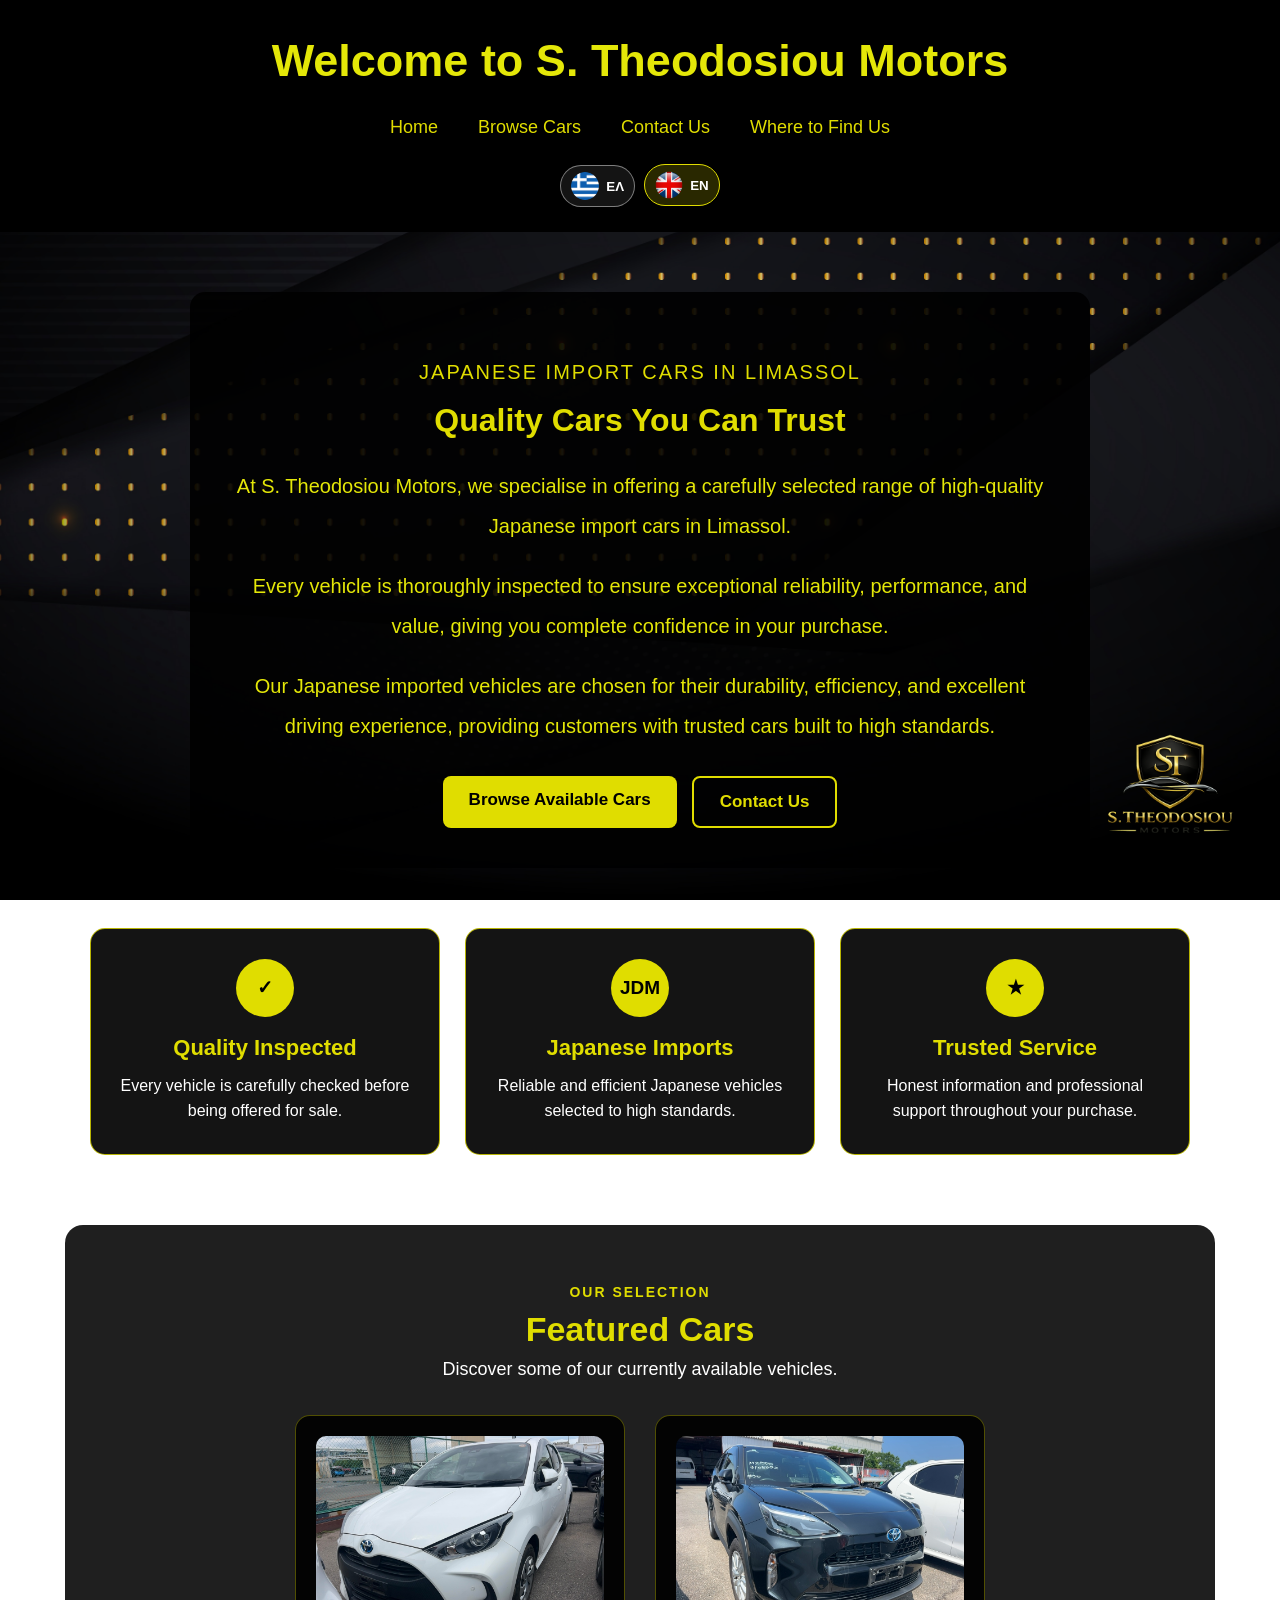
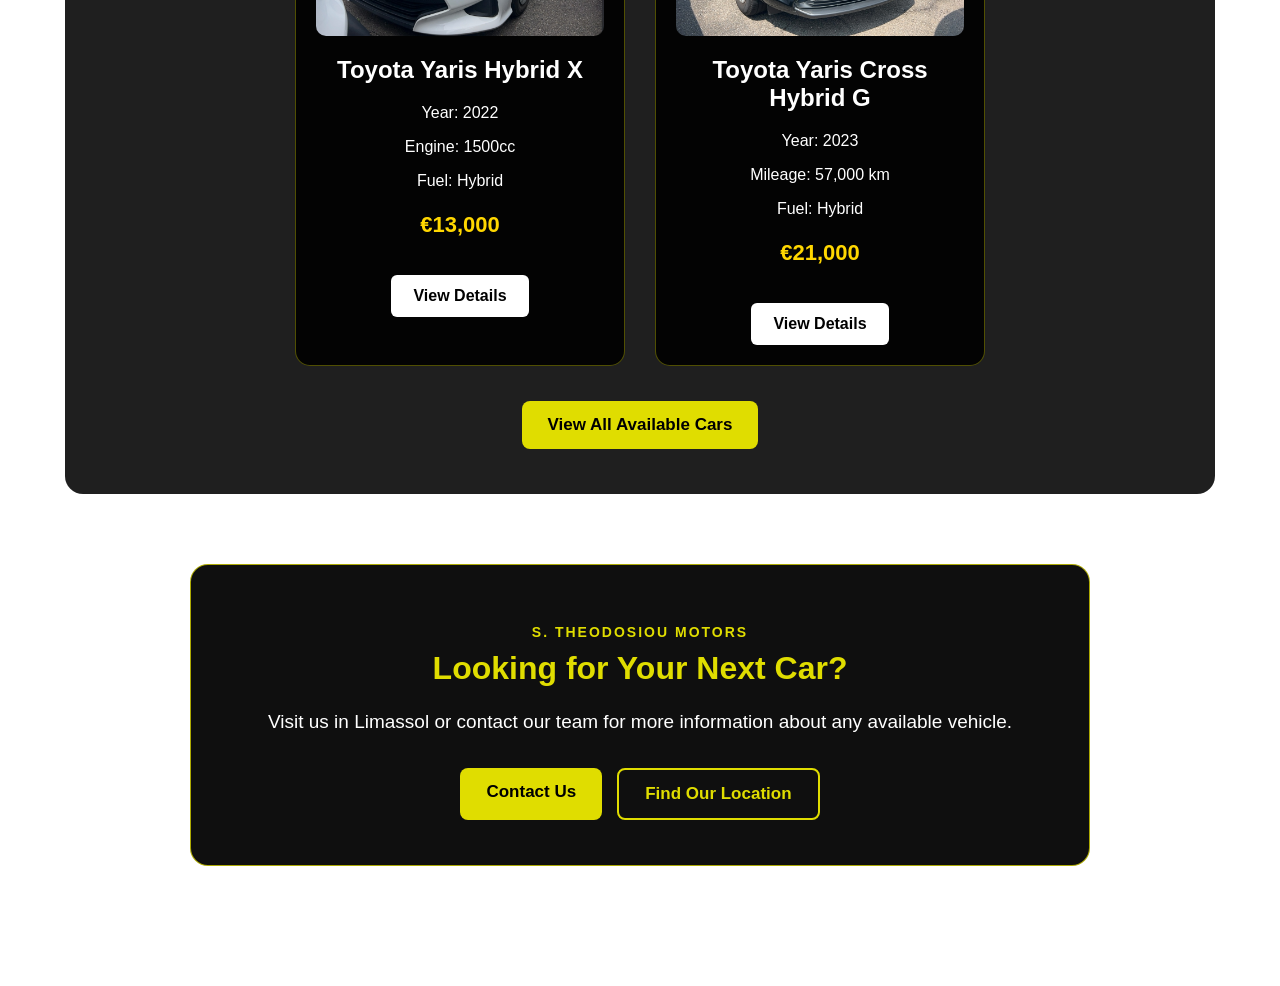
==== commit 70e80d26: "Update index.html" ====
--- a/index.html
+++ b/index.html
@@ -2,10 +2,6 @@
 <html lang="en">
 
 <head>
-
-    <link rel="stylesheet" href="style.css">
-<script defer src="language.js"></script>
-    
     <meta charset="UTF-8">
     <meta name="viewport" content="width=device-width, initial-scale=1.0">
 
@@ -16,6 +12,7 @@
 
     <!-- SOCIAL MEDIA THUMBNAIL -->
     <meta property="og:title" content="S. Theodosiou Motors">
+
     <meta property="og:description"
           content="Quality Japanese import cars in Limassol, Cyprus.">
 
@@ -50,6 +47,9 @@
     <!-- CSS -->
     <link rel="stylesheet" href="style.css">
 
+    <!-- LANGUAGE SCRIPT -->
+    <script defer src="language.js"></script>
+
 </head>
 
 
@@ -58,31 +58,14 @@
 
     <!-- HEADER -->
     <header>
-
-
-        <!-- LANGUAGE BUTTON -->
-        <!-- English page -> Greek flag -> Opens Greek homepage -->
-
-
 
         <h1>
             Welcome to S. Theodosiou Motors
         </h1>
 
 
+        <!-- MAIN MENU -->
         <nav>
-
-            <div aria-label="Language selection" class="language-switcher">
-    <button aria-label="Ελληνικά" data-lang="el" type="button">
-        <img alt="" src="images/flag-gr.png">
-        <span>ΕΛ</span>
-    </button>
-
-    <button aria-label="English" data-lang="en" type="button">
-        <img alt="" src="images/flag-uk.png">
-        <span>EN</span>
-    </button>
-</div>
 
             <a href="index.html">
                 Home
@@ -103,6 +86,37 @@
         </nav>
 
 
+        <!-- LANGUAGE BUTTONS -->
+        <!-- Αυτά είναι τώρα κάτω από το menu και στο κέντρο -->
+
+        <div aria-label="Language selection"
+             class="language-switcher">
+
+            <button aria-label="Ελληνικά"
+                    data-lang="el"
+                    type="button">
+
+                <img alt=""
+                     src="images/flag-gr.png">
+
+                <span>ΕΛ</span>
+
+            </button>
+
+
+            <button aria-label="English"
+                    data-lang="en"
+                    type="button">
+
+                <img alt=""
+                     src="images/flag-uk.png">
+
+                <span>EN</span>
+
+            </button>
+
+        </div>
+
     </header>
 
 
@@ -111,10 +125,8 @@
     <main>
 
 
-
         <!-- INTRODUCTION -->
         <section class="home">
-
 
             <p class="home-label">
                 JAPANESE IMPORT CARS IN LIMASSOL
@@ -148,7 +160,6 @@
 
             <div class="home-buttons">
 
-
                 <a href="browse.html"
                    class="main-button">
 
@@ -164,9 +175,7 @@
 
                 </a>
 
-
             </div>
-
 
         </section>
 
@@ -256,19 +265,15 @@
             <div class="featured-cars">
 
 
-
                 <!-- TOYOTA YARIS -->
                 <article class="car-card">
-
 
                     <a href="yaris-hybrid-x.html"
                        class="featured-image-link"
                        aria-label="View Toyota Yaris Hybrid X">
 
-
                         <img src="images/yaris-hybrid-x/yaris1.jpg"
                              alt="Toyota Yaris Hybrid X">
-
 
                     </a>
 
@@ -302,24 +307,19 @@
                         View Details
                     </a>
 
-
                 </article>
-
 
 
 
                 <!-- TOYOTA YARIS CROSS -->
                 <article class="car-card">
-
 
                     <a href="yaris-cross-hybrid-g.html"
                        class="featured-image-link"
                        aria-label="View Toyota Yaris Cross Hybrid G">
 
-
                         <img src="images/yaris-cross-hybrid-g/cross1.jpg"
                              alt="Toyota Yaris Cross Hybrid G">
-
 
                     </a>
 
@@ -353,12 +353,9 @@
                         View Details
                     </a>
 
-
                 </article>
 
-
             </div>
-
 
 
             <a href="browse.html"
@@ -367,7 +364,6 @@
                 View All Available Cars
 
             </a>
-
 
         </section>
 
@@ -393,9 +389,7 @@
             </p>
 
 
-
             <div class="home-buttons">
-
 
                 <a href="contact.html"
                    class="main-button">
@@ -412,9 +406,7 @@
 
                 </a>
 
-
             </div>
-
 
         </section>
 
